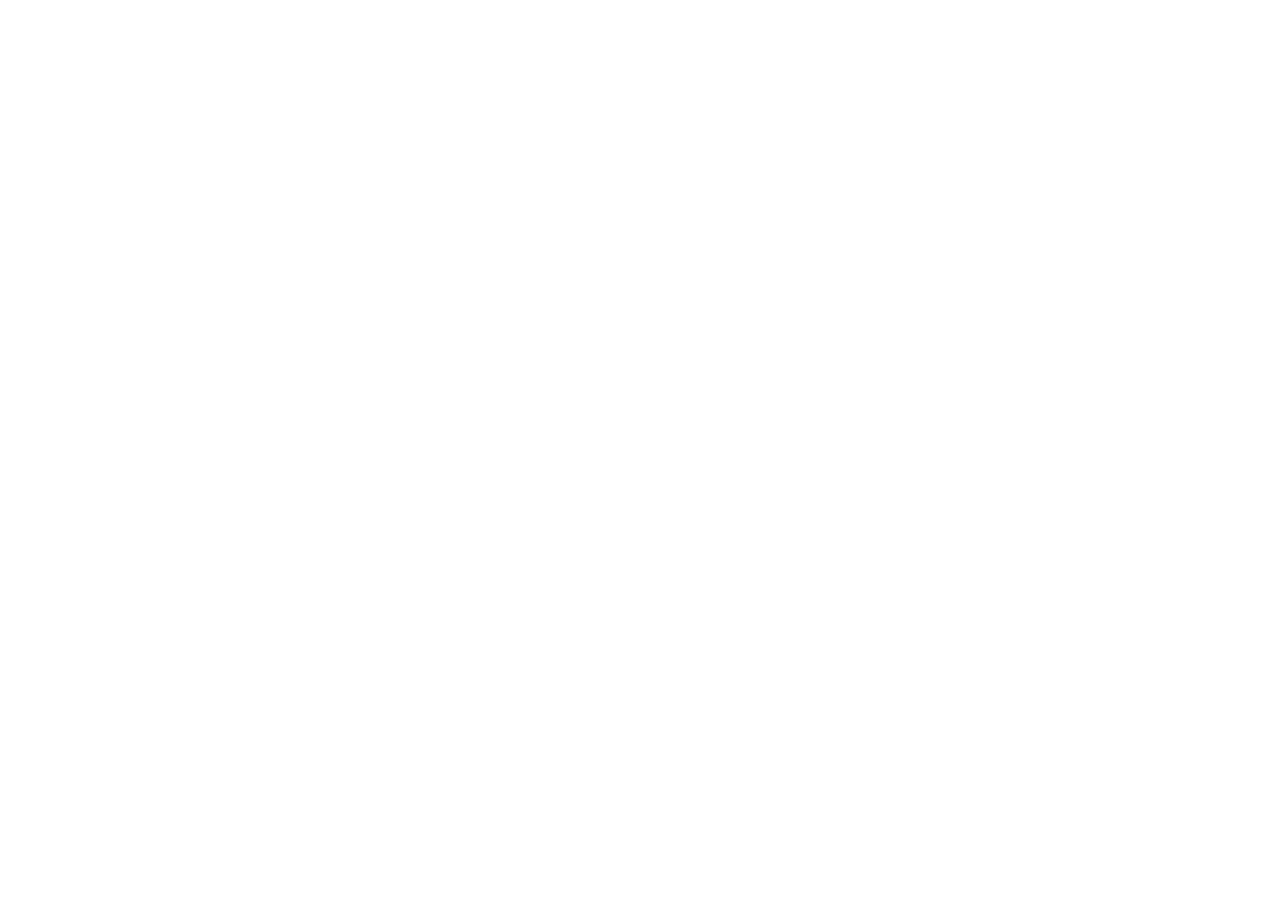
==== recipes/avacado_toast.html @ 9b0d9396 "create avacado_toast.html" ====
<!DOCTYPE html>
<html lang="en">
<head>
    <meta charset="UTF-8">
    <meta http-equiv="X-UA-Compatible" content="IE=edge">
    <meta name="viewport" content="width=device-width, initial-scale=1.0">
    <title>Avacado Toast</title>
</head>
<body>
    
</body>
</html>
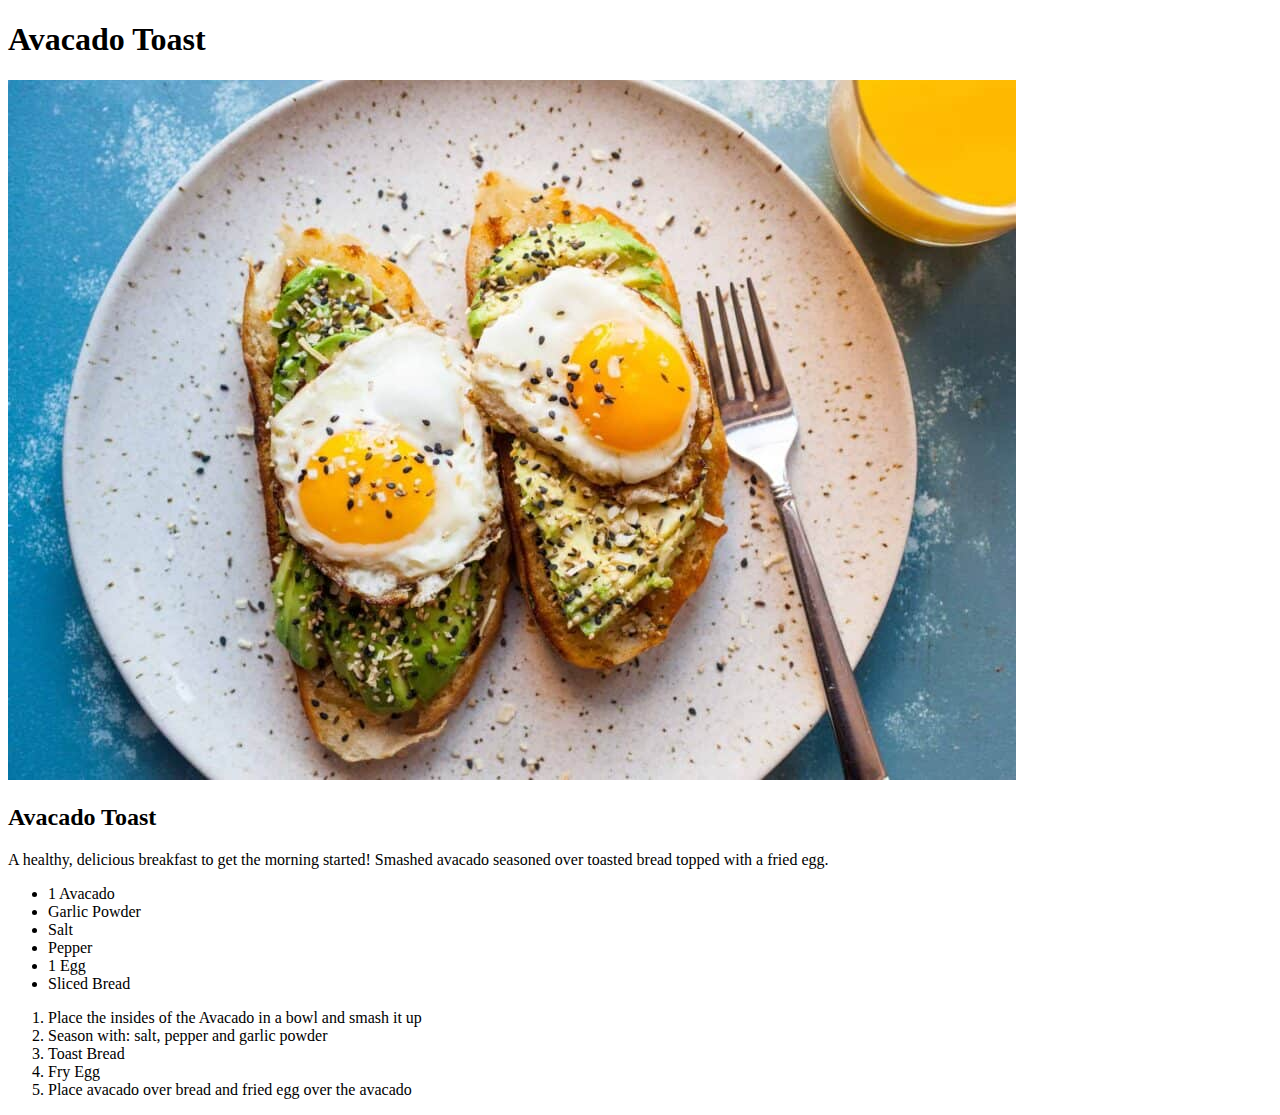
==== commit 10a4f83d: "Add recipe image and instructions to avacado_toast.html and link to index.html" ====
--- a/recipes/avacado_toast.html
+++ b/recipes/avacado_toast.html
@@ -7,6 +7,28 @@
     <title>Avacado Toast</title>
 </head>
 <body>
-    
+    <h1>Avacado Toast</h1>
+
+    <img src="./images/Avacado.jpeg" alt="Picture of Avacado Toast">
+
+    <h2>Avacado Toast</h2>
+    <p>A healthy, delicious breakfast to get the morning started! Smashed avacado seasoned over toasted bread topped with a fried egg.</p>
+
+    <ul>
+        <li>1 Avacado</li>
+        <li>Garlic Powder</li>
+        <li>Salt</li>
+        <li>Pepper</li>
+        <li>1 Egg</li>
+        <li>Sliced Bread</li>
+    </ul>
+
+    <ol>
+        <li>Place the insides of the Avacado in a bowl and smash it up</li>
+        <li>Season with: salt, pepper and garlic powder</li>
+        <li>Toast Bread</li>
+        <li>Fry Egg</li>
+        <li>Place avacado over bread and fried egg over the avacado</li>
+    </ol>
 </body>
 </html>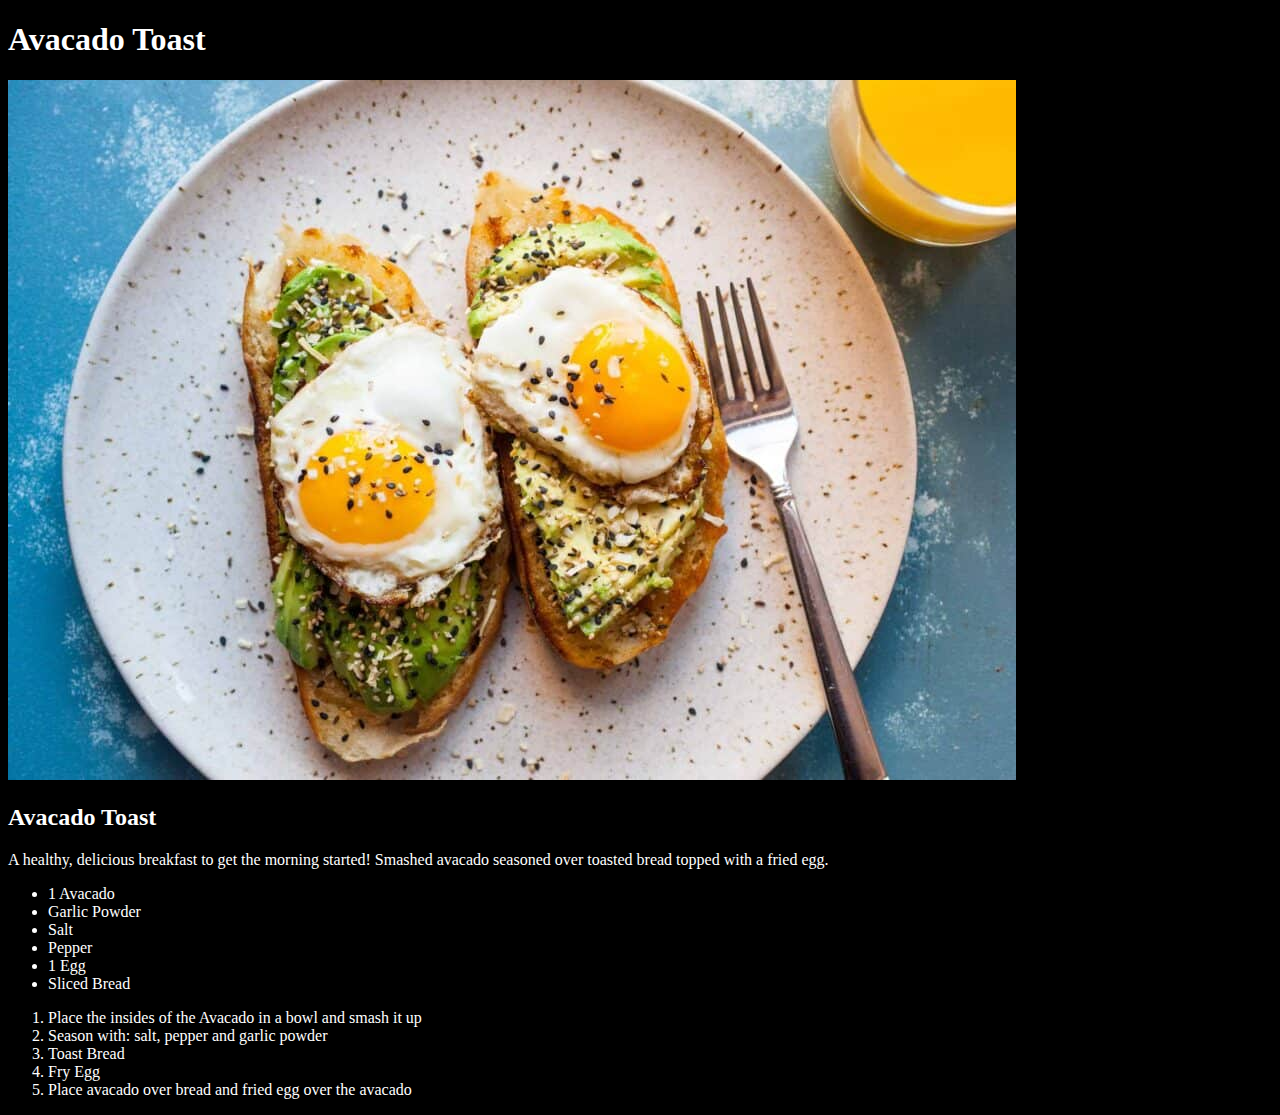
==== commit 7566524a: "Add css style sheet to each html file containing: font family, background color and text color." ====
--- a/recipes/avacado_toast.html
+++ b/recipes/avacado_toast.html
@@ -5,6 +5,7 @@
     <meta http-equiv="X-UA-Compatible" content="IE=edge">
     <meta name="viewport" content="width=device-width, initial-scale=1.0">
     <title>Avacado Toast</title>
+    <link rel="stylesheet" href="../style.css">
 </head>
 <body>
     <h1>Avacado Toast</h1>
--- a/style.css
+++ b/style.css
@@ -0,0 +1,5 @@
+* {
+    color: white;
+    background-color: black;
+    font-family: "Papyrus", fantasy;
+}